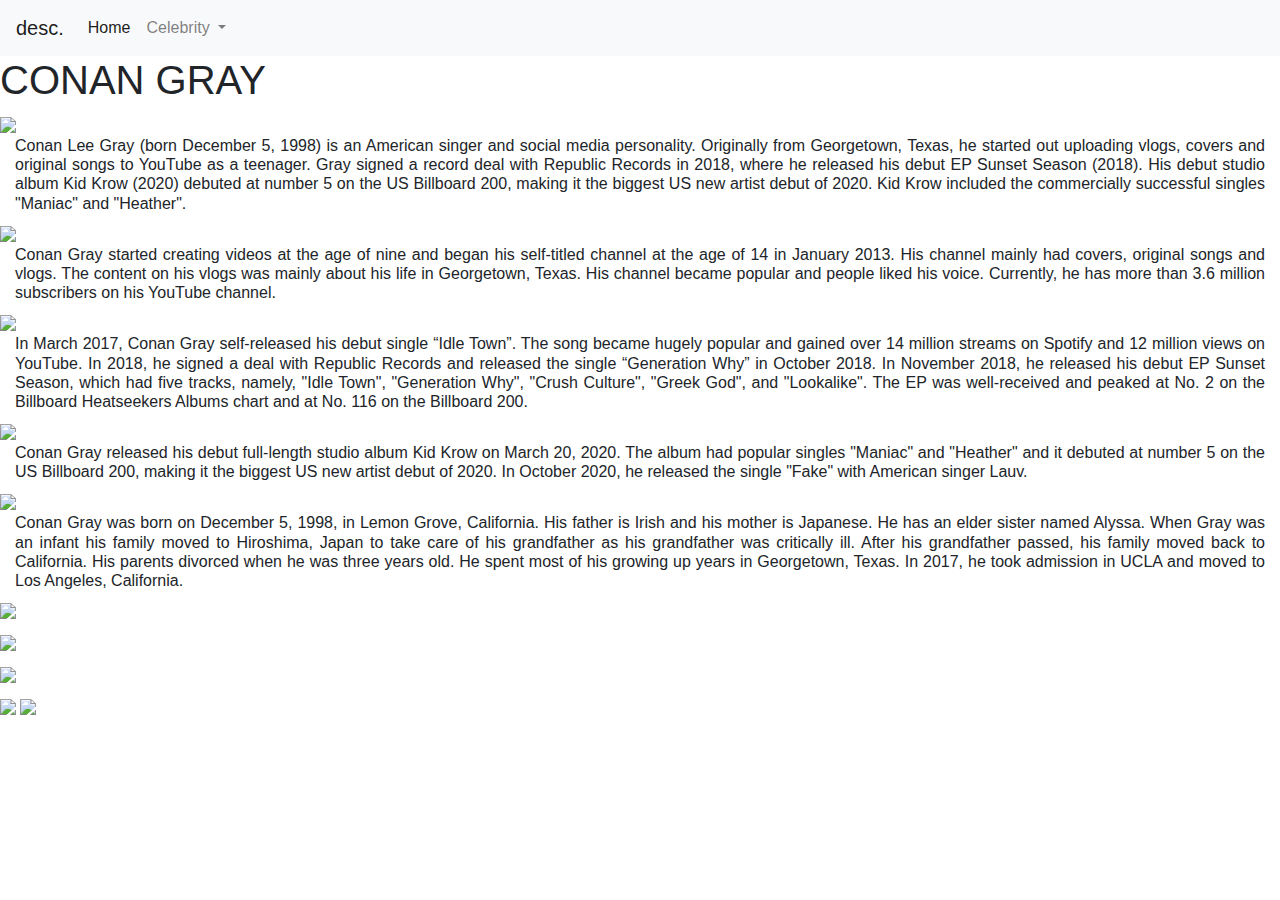
==== cg.html @ 248dd725 "nambah file baru" ====
<!DOCTYPE html>
<html lang="en">
<head>
    <meta charset="UTF-8">
    <meta http-equiv="X-UA-Compatible" content="IE=edge">
    <meta name="viewport" content="width=<device-width>, initial-scale=1.0">
    <title>finalproject</title>
    <link rel="stylesheet" href="style2.css">
</head>
<link rel="stylesheet" href="https://maxcdn.bootstrapcdn.com/bootstrap/4.0.0/css/bootstrap.min.css" 
integrity="sha384-Gn5384xqQ1aoWXA+058RXPxPg6fy4IWvTNh0E263XmFcJlSAwiGgFAW/dAiS6JXm" crossorigin="anonymous">
<body>



    <nav class="navbar navbar-expand-lg navbar-light bg-light">
        <a class="navbar-brand" href="#">desc.</a>
        <button class="navbar-toggler" type="button" data-toggle="collapse" data-target="#navbarSupportedContent" aria-controls="navbarSupportedContent" aria-expanded="false" aria-label="Toggle navigation">
          <span class="navbar-toggler-icon"></span>
        </button>
      
        <div class="collapse navbar-collapse" id="navbarSupportedContent">
          <ul class="navbar-nav mr-auto">
            <li class="nav-item active">
              <a class="nav-link" href="finalproject.html">Home <span class="sr-only">(current)</span></a>
            
            <li class="nav-item dropdown">
              <a class="nav-link dropdown-toggle" href="#" id="navbarDropdown" role="button" data-toggle="dropdown" aria-haspopup="true" aria-expanded="false">
                Celebrity
              </a>
              <div class="dropdown-menu" aria-labelledby="navbarDropdown">
                <a class="dropdown-item" href="cp.html">Charlie Puth</a>
                <a class="dropdown-item" href="sm.html">Shawn Mendes</a>
                <a class="dropdown-item" href="cg.html">Conan Gray</a>
                <a class="dropdown-item" href="be.html">Billie Eilish</a>
                <a class="dropdown-item" href="ts.html">Taylor Swift</a>
                <a class="dropdown-item" href="ag.html">Ariana Grande</a>
              </div>
            </li>

          </ul>

        </div>
      </nav>

      <h1>CONAN GRAY</h1>
      <img src="file:///C:/Users/User/Desktop/day3/cg.png">
      <h6>Conan Lee Gray (born December 5, 1998) is an American singer and social media personality. Originally from Georgetown, Texas, he started out uploading vlogs, covers and original songs to YouTube as a teenager. Gray signed a record deal with Republic Records in 2018, where he released his debut EP Sunset Season (2018). His debut studio album Kid Krow (2020) debuted at number 5 on the US Billboard 200, making it the biggest US new artist debut of 2020. Kid Krow included the commercially successful singles "Maniac" and "Heather". </h6>
     <img src="file:///C:/Users/User/Desktop/day3/transparent2.png">
     <h6>Conan Gray started creating videos at the age of nine and began his self-titled channel at the age of 14 in January 2013. His channel mainly had covers, original songs and vlogs. The content on his vlogs was mainly about his life in Georgetown, Texas. His channel became popular and people liked his voice. Currently, he has more than 3.6 million subscribers on his YouTube channel.</h6>
      <img src="file:///C:/Users/User/Desktop/day3/transparent2.png">
      <h6>In March 2017, Conan Gray self-released his debut single “Idle Town”. The song became hugely popular and gained over 14 million streams on Spotify and 12 million views on YouTube. In 2018, he signed a deal with Republic Records and released the single “Generation Why” in October 2018. In November 2018, he released his debut EP Sunset Season, which had five tracks, namely, "Idle Town", "Generation Why", "Crush Culture", "Greek God", and "Lookalike". The EP was well-received and peaked at No. 2 on the Billboard Heatseekers Albums chart and at No. 116 on the Billboard 200.</h6>
          <img src="file:///C:/Users/User/Desktop/day3/transparent2.png">
    <h6>Conan Gray released his debut full-length studio album Kid Krow on March 20, 2020. The album had popular singles "Maniac" and "Heather" and it debuted at number 5 on the US Billboard 200, making it the biggest US new artist debut of 2020. In October 2020, he released the single "Fake" with American singer Lauv.</h6>
        <img src="file:///C:/Users/User/Desktop/day3/transparent2.png">
    <h6>Conan Gray was born on December 5, 1998, in Lemon Grove, California. His father is Irish and his mother is Japanese. He has an elder sister named Alyssa. When Gray was an infant his family moved to Hiroshima, Japan to take care of his grandfather as his grandfather was critically ill. After his grandfather passed, his family moved back to California. His parents divorced when he was three years old. He spent most of his growing up years in Georgetown, Texas. In 2017, he took admission in UCLA and moved to Los Angeles, California.</h6>
    <img src="file:///C:/Users/User/Desktop/day3/transparent2.png">
    <h6></h6>
    <img src="file:///C:/Users/User/Desktop/day3/transparent2.png">
    <h6></h6>
    <img src="file:///C:/Users/User/Desktop/day3/transparent2.png">
    <h6></h6>
    <img src="file:///C:/Users/User/Desktop/day3/transparent2.png">

    </ul>
    
    <img src="file:///C:/Users/User/Desktop/day3/transparent2.png">

    <script src="https://code.jquery.com/jquery-3.2.1.slim.min.js" integrity="sha384-KJ3o2DKtIkvYIK3UENzmM7KCkRr/rE9/Qpg6aAZGJwFDMVNA/GpGFF93hXpG5KkN" crossorigin="anonymous"></script>
    <script src="https://cdnjs.cloudflare.com/ajax/libs/popper.js/1.12.9/umd/popper.min.js" integrity="sha384-ApNbgh9B+Y1QKtv3Rn7W3mgPxhU9K/ScQsAP7hUibX39j7fakFPskvXusvfa0b4Q" crossorigin="anonymous"></script>
    <script src="https://maxcdn.bootstrapcdn.com/bootstrap/4.0.0/js/bootstrap.min.js" integrity="sha384-JZR6Spejh4U02d8jOt6vLEHfe/JQGiRRSQQxSfFWpi1MquVdAyjUar5+76PVCmYl" crossorigin="anonymous"></script>

</body>
<script>
   
</script>
</html>
---- style2.css ----
body {
    background-image: url("file:///C:/Users/User/Desktop/baw%202021/gambar3.png") ;
}
h6{
    text-align: justify;
    margin-left: 15px;
    margin-right: 15px;
}
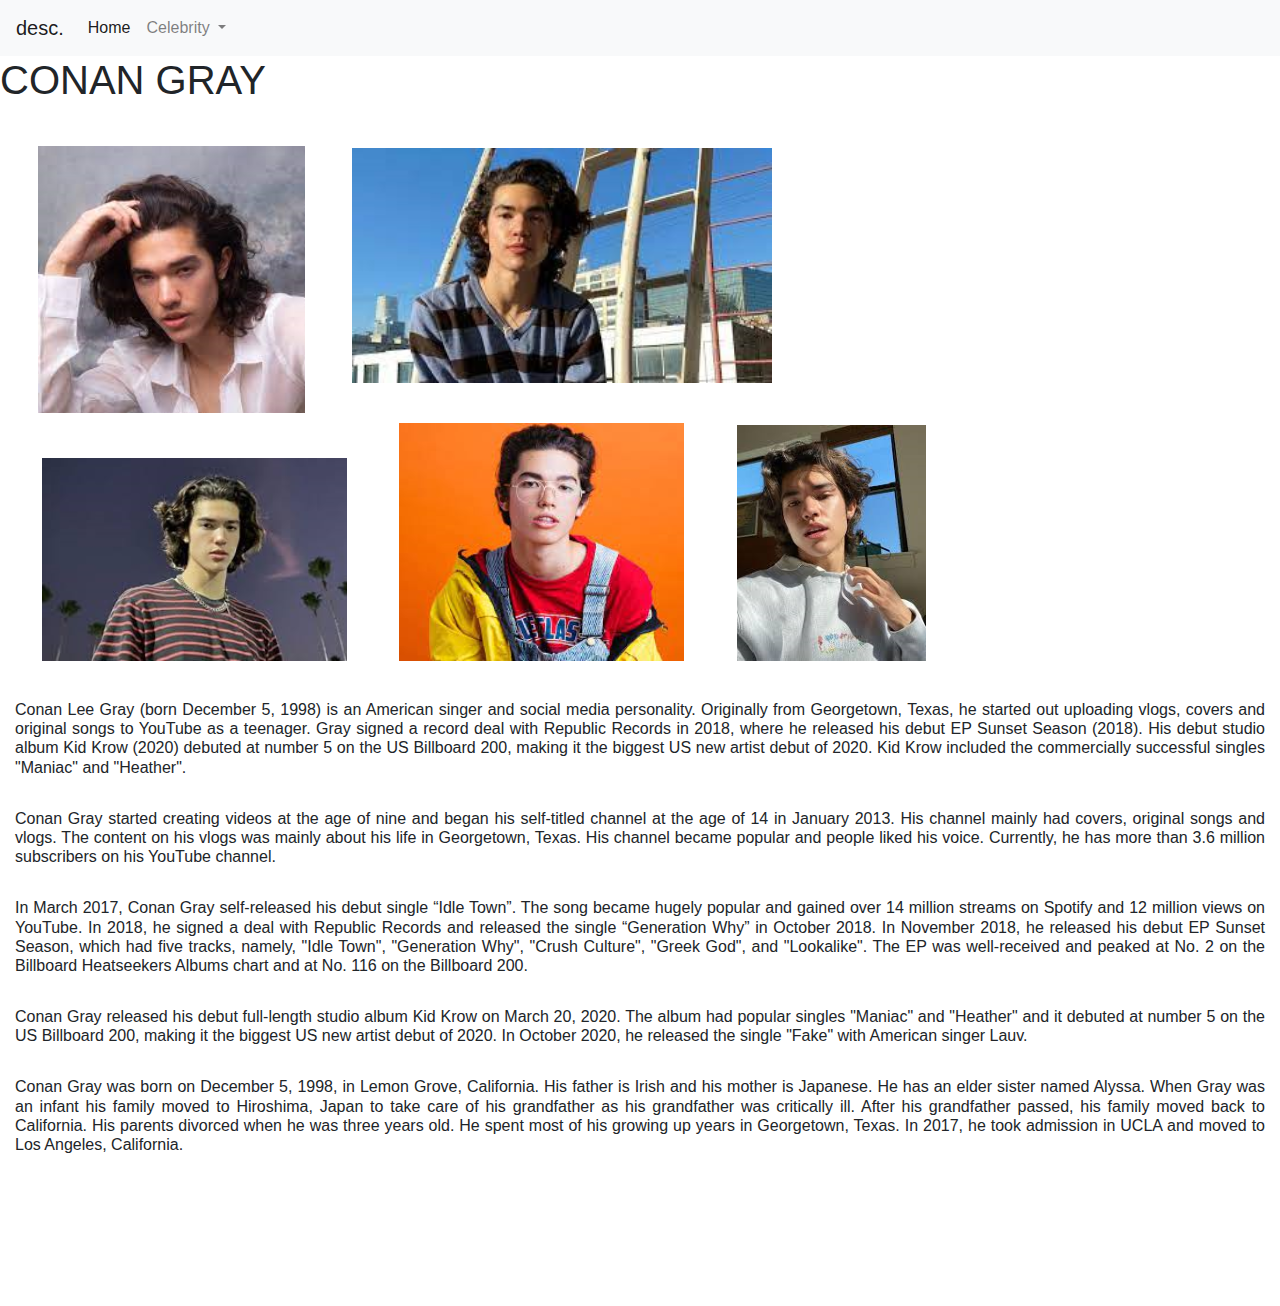
==== commit 3437bc41: "benerin gambar" ====
--- a/cg.html
+++ b/cg.html
@@ -44,27 +44,27 @@
       </nav>
 
       <h1>CONAN GRAY</h1>
-      <img src="file:///C:/Users/User/Desktop/day3/cg.png">
+      <img src="cg.png">
       <h6>Conan Lee Gray (born December 5, 1998) is an American singer and social media personality. Originally from Georgetown, Texas, he started out uploading vlogs, covers and original songs to YouTube as a teenager. Gray signed a record deal with Republic Records in 2018, where he released his debut EP Sunset Season (2018). His debut studio album Kid Krow (2020) debuted at number 5 on the US Billboard 200, making it the biggest US new artist debut of 2020. Kid Krow included the commercially successful singles "Maniac" and "Heather". </h6>
-     <img src="file:///C:/Users/User/Desktop/day3/transparent2.png">
+     <img src="transparent2.png">
      <h6>Conan Gray started creating videos at the age of nine and began his self-titled channel at the age of 14 in January 2013. His channel mainly had covers, original songs and vlogs. The content on his vlogs was mainly about his life in Georgetown, Texas. His channel became popular and people liked his voice. Currently, he has more than 3.6 million subscribers on his YouTube channel.</h6>
-      <img src="file:///C:/Users/User/Desktop/day3/transparent2.png">
+      <img src="transparent2.png">
       <h6>In March 2017, Conan Gray self-released his debut single “Idle Town”. The song became hugely popular and gained over 14 million streams on Spotify and 12 million views on YouTube. In 2018, he signed a deal with Republic Records and released the single “Generation Why” in October 2018. In November 2018, he released his debut EP Sunset Season, which had five tracks, namely, "Idle Town", "Generation Why", "Crush Culture", "Greek God", and "Lookalike". The EP was well-received and peaked at No. 2 on the Billboard Heatseekers Albums chart and at No. 116 on the Billboard 200.</h6>
-          <img src="file:///C:/Users/User/Desktop/day3/transparent2.png">
+          <img src="transparent2.png">
     <h6>Conan Gray released his debut full-length studio album Kid Krow on March 20, 2020. The album had popular singles "Maniac" and "Heather" and it debuted at number 5 on the US Billboard 200, making it the biggest US new artist debut of 2020. In October 2020, he released the single "Fake" with American singer Lauv.</h6>
-        <img src="file:///C:/Users/User/Desktop/day3/transparent2.png">
+        <img src="transparent2.png">
     <h6>Conan Gray was born on December 5, 1998, in Lemon Grove, California. His father is Irish and his mother is Japanese. He has an elder sister named Alyssa. When Gray was an infant his family moved to Hiroshima, Japan to take care of his grandfather as his grandfather was critically ill. After his grandfather passed, his family moved back to California. His parents divorced when he was three years old. He spent most of his growing up years in Georgetown, Texas. In 2017, he took admission in UCLA and moved to Los Angeles, California.</h6>
-    <img src="file:///C:/Users/User/Desktop/day3/transparent2.png">
+    <img src="transparent2.png">
     <h6></h6>
-    <img src="file:///C:/Users/User/Desktop/day3/transparent2.png">
+    <img src="transparent2.png">
     <h6></h6>
-    <img src="file:///C:/Users/User/Desktop/day3/transparent2.png">
+    <img src="transparent2.png">
     <h6></h6>
-    <img src="file:///C:/Users/User/Desktop/day3/transparent2.png">
+    <img src="transparent2.png">
 
     </ul>
     
-    <img src="file:///C:/Users/User/Desktop/day3/transparent2.png">
+    <img src="transparent2.png">
 
     <script src="https://code.jquery.com/jquery-3.2.1.slim.min.js" integrity="sha384-KJ3o2DKtIkvYIK3UENzmM7KCkRr/rE9/Qpg6aAZGJwFDMVNA/GpGFF93hXpG5KkN" crossorigin="anonymous"></script>
     <script src="https://cdnjs.cloudflare.com/ajax/libs/popper.js/1.12.9/umd/popper.min.js" integrity="sha384-ApNbgh9B+Y1QKtv3Rn7W3mgPxhU9K/ScQsAP7hUibX39j7fakFPskvXusvfa0b4Q" crossorigin="anonymous"></script>
